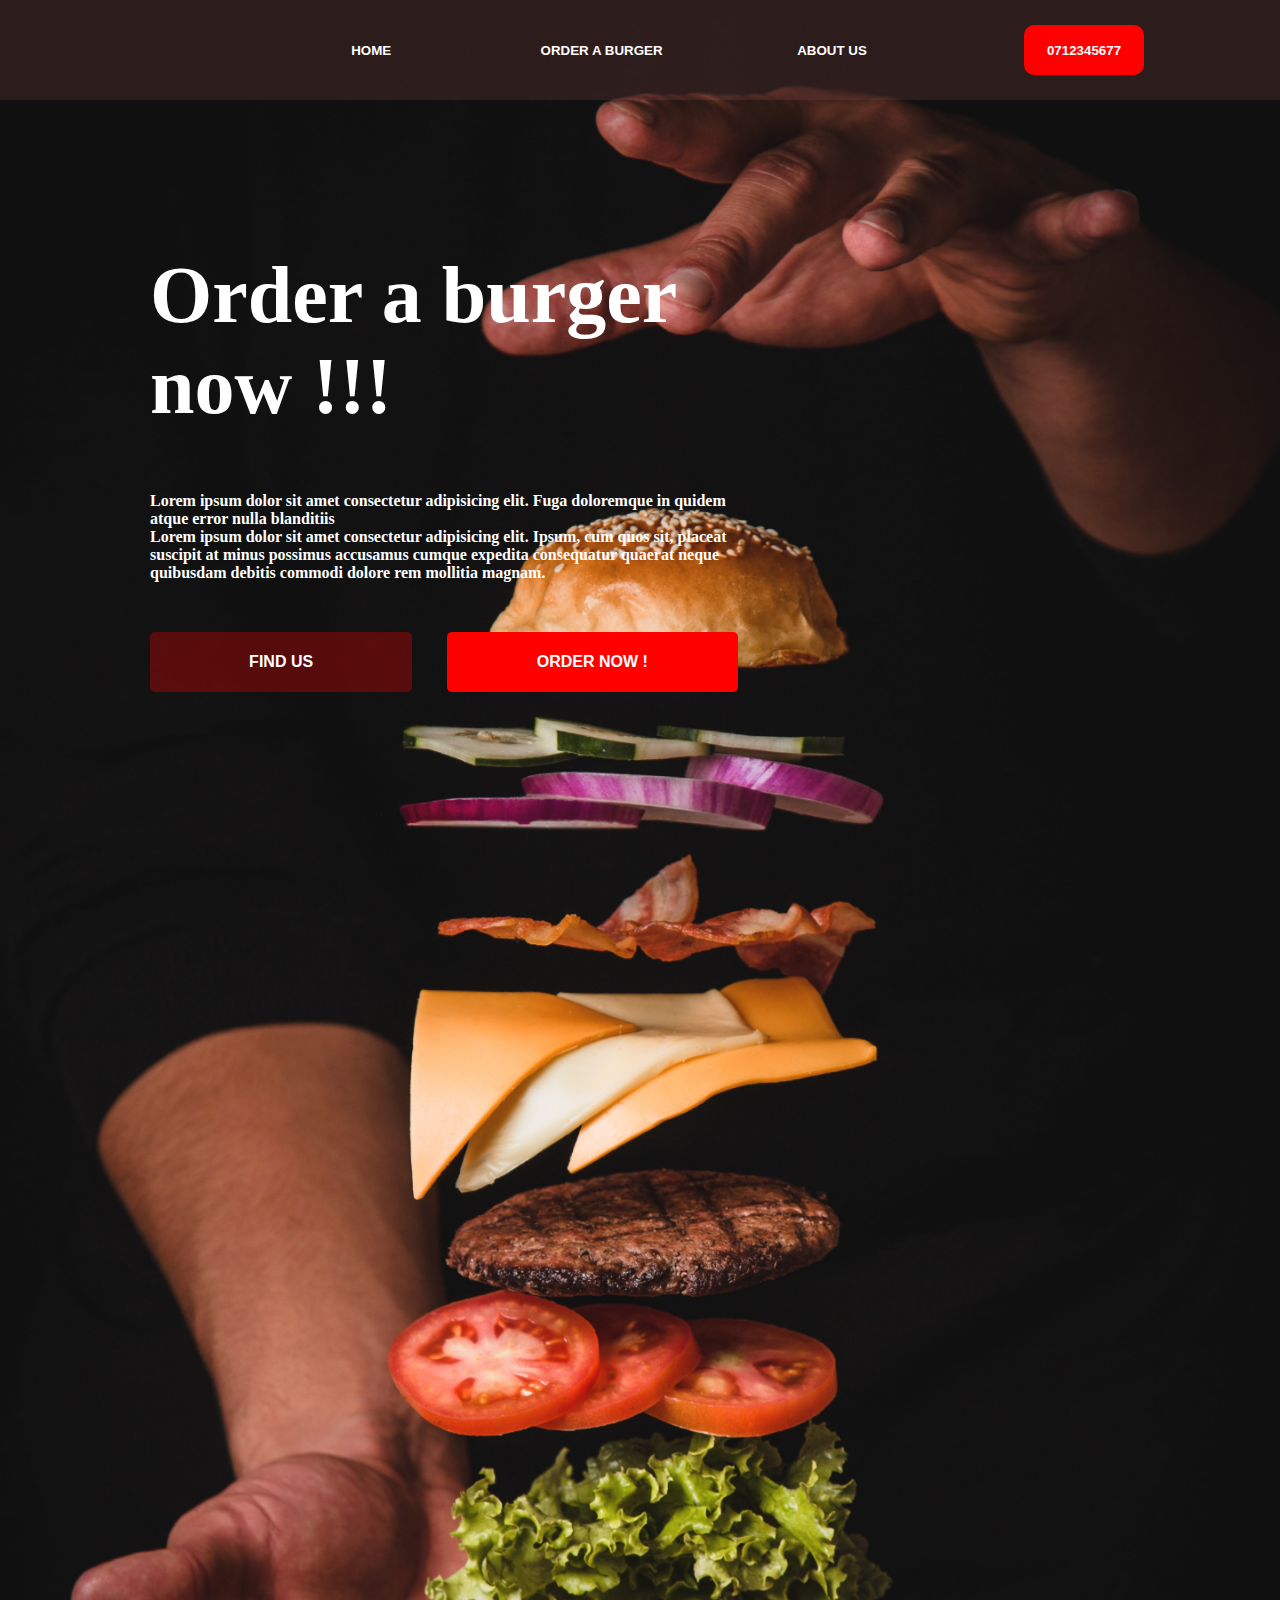
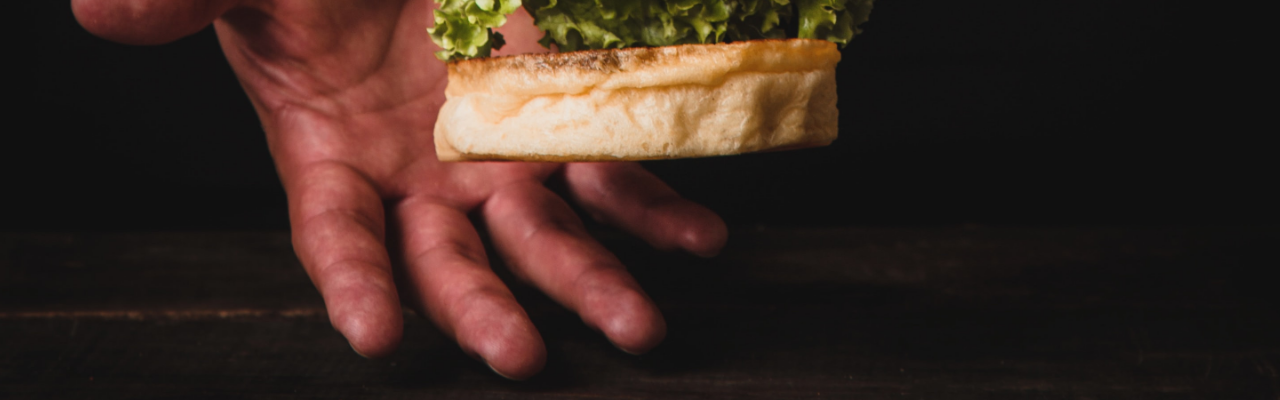
==== index.html @ f7a924b3 "initial commit" ====
<!DOCTYPE html>
<html lang="en">
<head>
    <meta charset="UTF-8">
    <meta http-equiv="X-UA-Compatible" content="IE=edge">
    <meta name="viewport" content="width=device-width, initial-scale=1.0">
    <title>Document</title>
    <link rel="stylesheet" href="./css/style.css">
</head>
<body>
    <section class="HeaderContainer">
        <div class="header"id="head">
            <div class="logo-container">

            </div>
            <div class="link-container dissapear">
                <button>Home</button>
                <button>Order a burger</button>
                <button>About us</button>
            </div>
            <div class="contact-btn">
                <button>0712345677</button>
            </div>
        </div>
    </section>
    <section class="f-bodyContainer">
        <div class="body-container">
           <div class="text-con">
               <div class="text-header">
                    <h1>Order a burger now !!!</h1>
               </div>
               <div class="text-body">
                    <p>Lorem ipsum dolor sit amet consectetur adipisicing elit. Fuga doloremque in quidem atque error nulla blanditiis <br> Lorem ipsum dolor sit amet consectetur adipisicing elit. Ipsum, cum quos sit, placeat suscipit at minus possimus accusamus cumque expedita consequatur quaerat neque quibusdam debitis commodi dolore rem mollitia magnam.</p>
               </div>
               <div class="text-links">
                    <button id="find" >Find us</button>
                    <button id="order">ORDER NOW !</button>
               </div>
           </div> 
        </div>
    </section>
    <script src="./js/script.js"></script>
</body>
</html>
---- css/style.css ----
*{
    margin:0;
    padding:0;
    box-sizing:border-box;
    max-width:100vw;
}
body{
    height:2000px;
    background-size:cover;
    background-image: url(../img/burder.jpg);
    max-width:100vw;
    overflow-x:hidden;
    background-position: center;
}
section{
    max-width:100vw;
    height:auto;
    overflow-x:hidden;
}
.header{
    display:flex;
    height:100px;
    width:100%;
    background-color:rgba(163, 82, 82, 0.2);
    transition:1s smooth;
}
.header .logo-container{
    width:20%;
    height:100%;
}
.stick{
    position:fixed;
    top:0;
    transition:1s smooth;
}
@media screen and (max-width:1000px){
    .header .logo-container{
        width:60%;
    }
}
.header .link-container{
    width:60%;
    height:100%;
    display:flex;
}
.header .link-container button{
    width:30%;
    height:100%;
    border:none;
    background-color: transparent;
    font-weight: bold;
    color:#fff;
    text-transform: uppercase;
    cursor: pointer;
}
.header .link-container button:hover{
    color:red;
}
.header .contact-btn{
    width:20%;
    height:100%;
    padding-top:25px;
}
.header .contact-btn button{
    height:50px;
    border:none;
    color:#fff;
    background:red;
    font-weight:bold;
    width:120px;
    border-radius: 10px;
}
.body-container{
    width:100%;
    height:80vh;
    display:flex;
    padding:150px;
}
.body-container .text-con{
    display: block;
    width: 60%;
    color:#fff;
    font-weight:bold;
    font-size:2.5em;
}
.body-container .text-con .text-body p {
    font-size:0.4em;
}
@media screen and (max-width:1200px){
    .body-container{
        padding:30px;
    }
    .body-container .text-con{
        width:90%
    }
    .dissapear{
        display:none !important;
    }
}
.body-container .text-con .text-body{
    margin-top:60px;
}
.body-container .text-con .text-links{
    display:flex;
    margin-top:50px;
}
.body-container .text-con .text-links button{
    width:45%;
    margin-right:5%;
    height:60px;
    border-radius: 5px;
    font-weight:bold;
    text-transform:uppercase;
    font-size: 0.4em;
    cursor:pointer;
}
.body-container .text-con .text-links  #find{
    border:none;
    background-color: rgb(255, 0, 0,0.3);
    color:#fff;
}
.body-container .text-con .text-links  #order{
    background-color: red;
    border:none;
    color:#fff;
    margin-right: 0;
    margin-left:5px;
    width:50%;
}
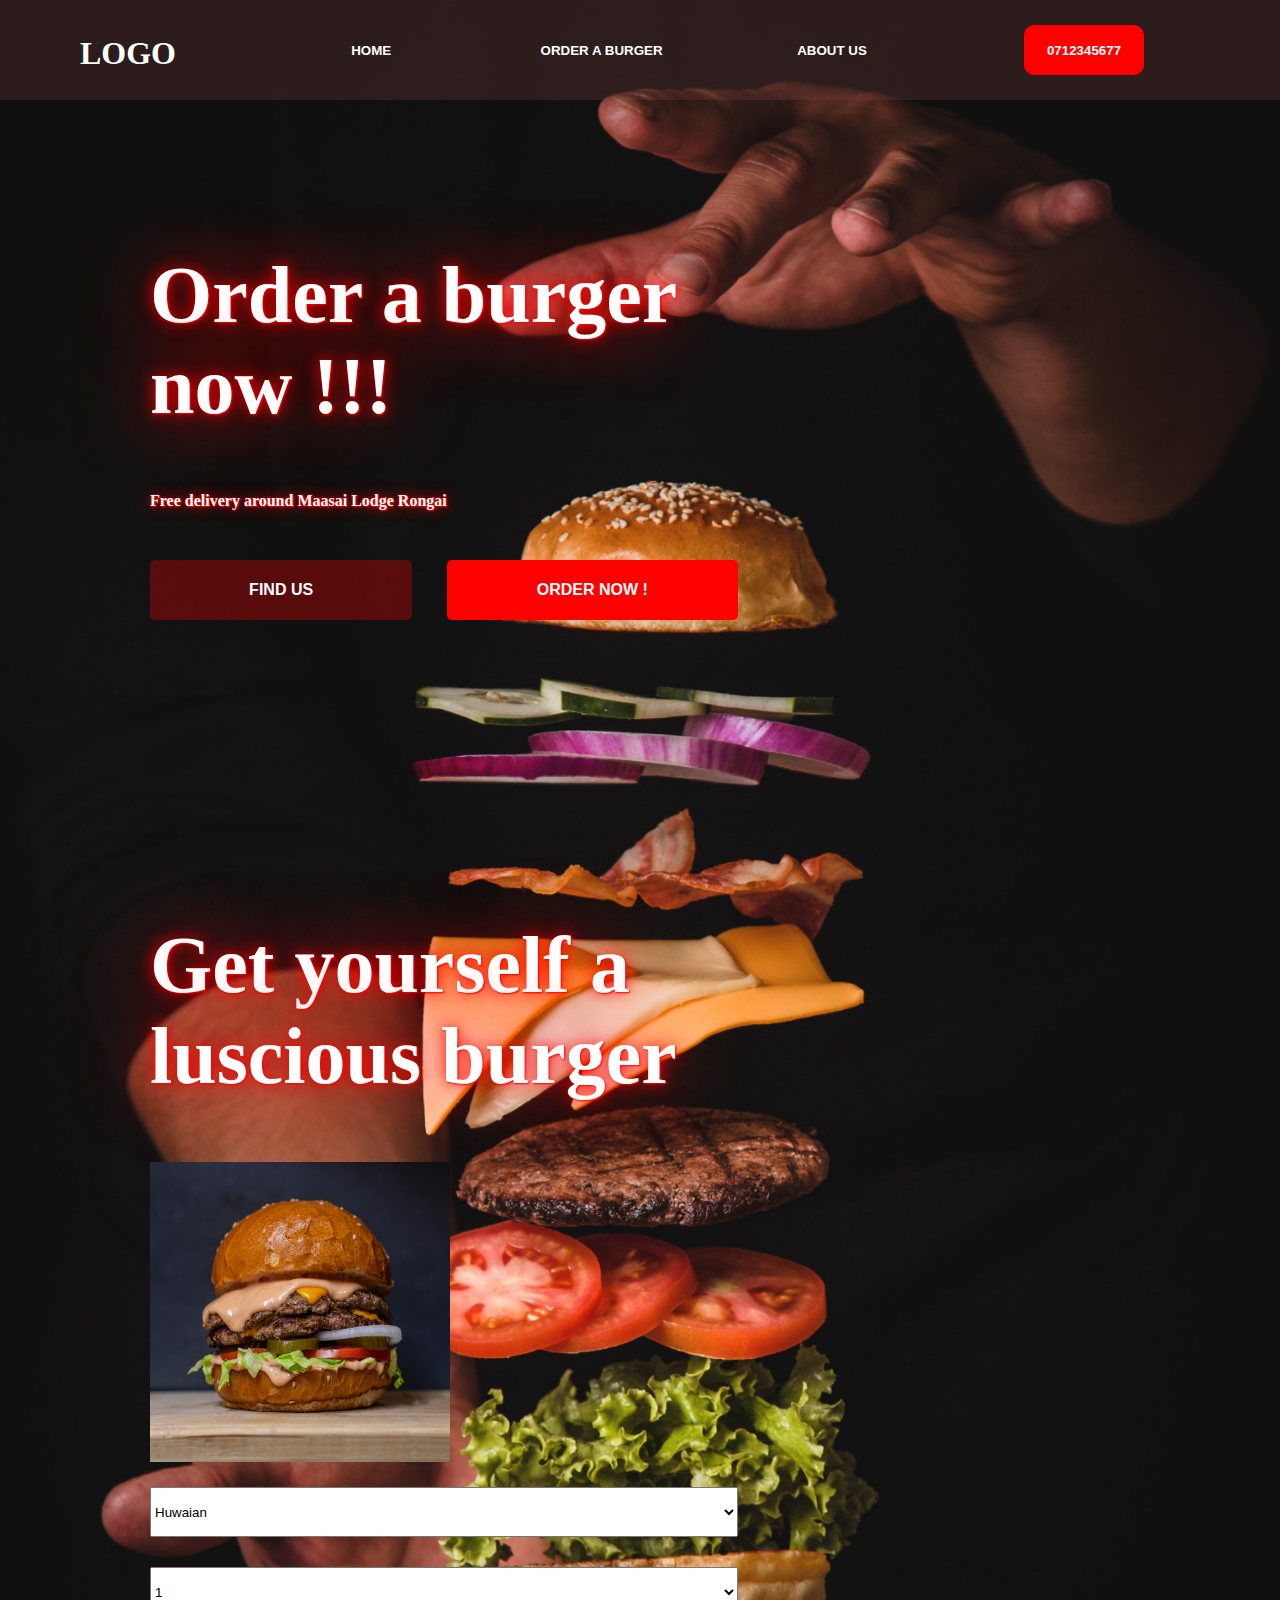
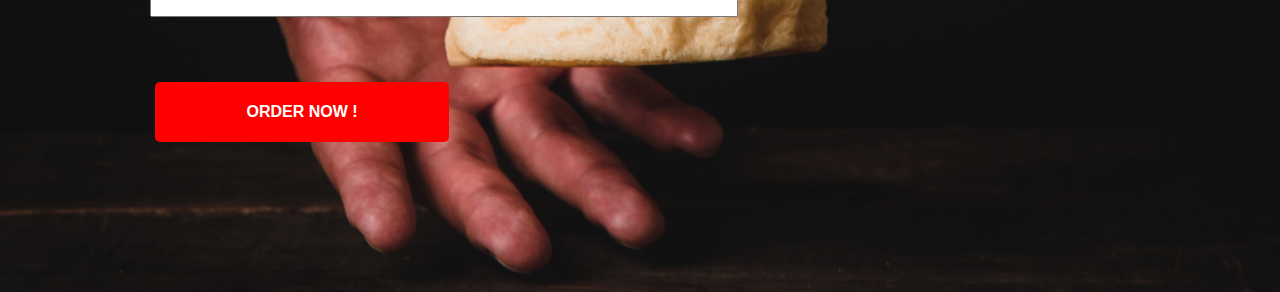
==== commit 7a6e2598: "checkout update" ====
--- a/index.html
+++ b/index.html
@@ -4,14 +4,14 @@
     <meta charset="UTF-8">
     <meta http-equiv="X-UA-Compatible" content="IE=edge">
     <meta name="viewport" content="width=device-width, initial-scale=1.0">
-    <title>Document</title>
+    <title>Burger PLace</title>
     <link rel="stylesheet" href="./css/style.css">
 </head>
 <body>
     <section class="HeaderContainer">
         <div class="header"id="head">
             <div class="logo-container">
-
+                <h1>Logo</h1>
             </div>
             <div class="link-container dissapear">
                 <button>Home</button>
@@ -30,7 +30,7 @@
                     <h1>Order a burger now !!!</h1>
                </div>
                <div class="text-body">
-                    <p>Lorem ipsum dolor sit amet consectetur adipisicing elit. Fuga doloremque in quidem atque error nulla blanditiis <br> Lorem ipsum dolor sit amet consectetur adipisicing elit. Ipsum, cum quos sit, placeat suscipit at minus possimus accusamus cumque expedita consequatur quaerat neque quibusdam debitis commodi dolore rem mollitia magnam.</p>
+                    <p>Free delivery around Maasai Lodge Rongai</p>
                </div>
                <div class="text-links">
                     <button id="find" >Find us</button>
@@ -39,6 +39,32 @@
            </div> 
         </div>
     </section>
+    <section class="s-bodyContainer">
+        <div class="body-container">
+            <div class="text-con">
+                <div class="text-header">
+                    <h1>Get yourself a luscious burger </h1>
+               </div>
+               <div class="text-body">
+                    <img src="./img/burger.jpg" alt="">
+                    <select id="flavour" name="flavour" aria-placeholder="Select flavour">
+                        <option value="huwaian">Huwaian</option>
+                    </select>
+                    <select id="quantity" name="quantity" aria-placeholder="select quantity">
+                        <option value="1">1</option>
+                        <option value="1">2</option>
+                        <option value="1">3</option>
+                        <option value="1">4</option>
+                        <option value="1">5</option>
+                        <option value="1">6</option>
+                    </select>
+               </div>
+               <div class="text-links">
+                    <button id="order">ORDER NOW !</button>
+               </div>
+            </div>
+        </div>
+    </section>
     <script src="./js/script.js"></script>
 </body>
 </html>--- a/css/style.css
+++ b/css/style.css
@@ -4,8 +4,11 @@
     box-sizing:border-box;
     max-width:100vw;
 }
+h1,p {
+    text-shadow: 1px 1px 2px red, 0 0 1em red, 0 0 0.2em red;
+  }
 body{
-    height:2000px;
+    height:auto;
     background-size:cover;
     background-image: url(../img/burder.jpg);
     max-width:100vw;
@@ -27,6 +30,13 @@
 .header .logo-container{
     width:20%;
     height:100%;
+    padding-top: 35px;
+    text-align: center;
+}
+.header .logo-container h1{
+    color:#fff;
+    text-transform: uppercase;
+    text-shadow: none;
 }
 .stick{
     position:fixed;
@@ -72,7 +82,7 @@
 }
 .body-container{
     width:100%;
-    height:80vh;
+    height:auto;
     display:flex;
     padding:150px;
 }
@@ -82,6 +92,16 @@
     color:#fff;
     font-weight:bold;
     font-size:2.5em;
+}
+.body-container .text-con .text-body img{
+    width: 300px;
+    height:300px;                                                                                                                                                                                                                                                                                                                                                                                                                                                                                                                                                                                                                                                                                            
+}
+.body-container .text-con .text-body input,select{
+    width:100%;
+    height:50px;
+    margin-top: 15px;
+    margin-bottom:15px;
 }
 .body-container .text-con .text-body p {
     font-size:0.4em;
@@ -126,4 +146,18 @@
     margin-right: 0;
     margin-left:5px;
     width:50%;
+}
+.container{
+    width:90vw;
+    margin-top:30px ;
+    margin-left: 5vw;
+    margin-right: 5vw;
+}
+.container input{
+    width:100%;
+    height: 50px;
+    margin-bottom:30px;
+    border-radius: 5px;
+    padding-left: 10px;
+    font-weight:bold;
 }